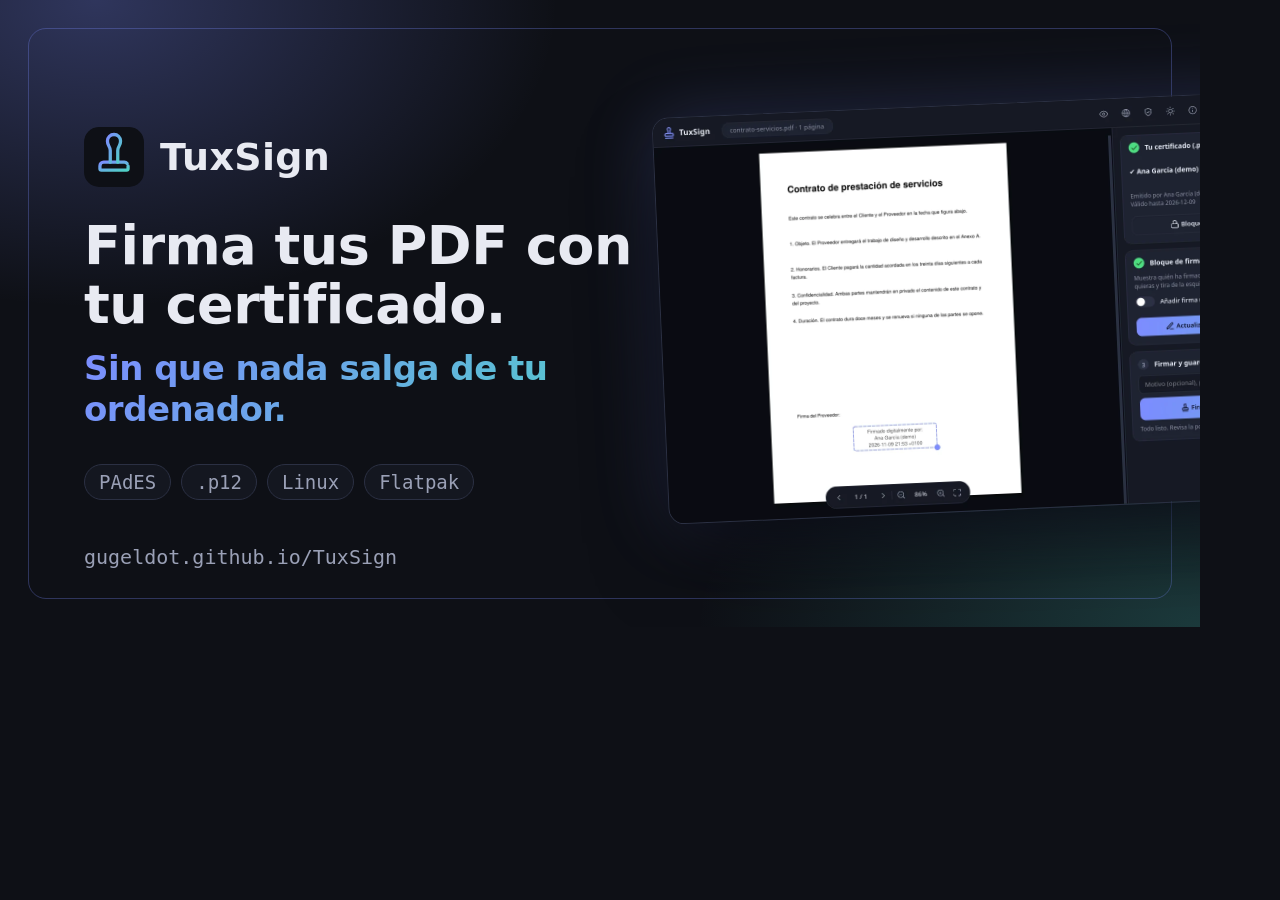
==== docs/assets/og/src/og-tuxsign.html @ f3bd9c62 "Add full SEO/Open Graph/Twitter metadata, favicons and a 1200x627 OG image with its template Replace" ====
<!DOCTYPE html><html lang="es"><head><meta charset="utf-8"><title>OG - TuxSign</title>
<style>
/* Palette taken from docs/assets/site.css (dark theme) */
:root{--bg:#0E1016;--surface:#161923;--border:#2B3043;--text:#E8EAF2;--muted:#9AA0B6;--a:#7C8CFF;--b:#4FD1C5}
*{margin:0;padding:0;box-sizing:border-box}
html,body{width:1200px;height:627px;overflow:hidden}
body{background:var(--bg);color:var(--text);font-family:Inter,'Noto Sans','DejaVu Sans',Arial,sans-serif;position:relative}
body::before{content:'';position:absolute;inset:0;background:radial-gradient(ellipse 55% 70% at 8% 0%,rgba(124,140,255,.30),transparent 70%),radial-gradient(ellipse 60% 60% at 100% 100%,rgba(79,209,197,.22),transparent 70%)}
body::after{content:'';position:absolute;inset:28px;border:1px solid rgba(124,140,255,.30);border-radius:18px}
.col{position:absolute;z-index:2;left:84px;top:0;bottom:0;width:560px;display:flex;flex-direction:column;justify-content:center}
.brand{display:flex;align-items:center;gap:16px;font-weight:800;font-size:38px;letter-spacing:.3px;margin-bottom:30px}
.brand img{width:60px;height:60px;border-radius:15px}
h1{font-size:54px;line-height:1.08;font-weight:800;letter-spacing:-.5px}
h1 span{display:block;margin-top:14px;font-size:34px;line-height:1.2;font-weight:700;background:linear-gradient(135deg,var(--a),var(--b));-webkit-background-clip:text;background-clip:text;color:transparent}
.tags{display:flex;gap:10px;margin-top:34px;font-family:'JetBrains Mono','DejaVu Sans Mono',monospace;font-size:19px;color:var(--muted)}
.tags b{font-weight:500;padding:6px 14px;border:1px solid var(--border);border-radius:999px;background:rgba(22,25,35,.8)}
.url{position:absolute;z-index:2;left:84px;bottom:58px;font-family:'JetBrains Mono','DejaVu Sans Mono',monospace;font-size:20px;color:var(--muted)}
/* screenshot of the real app, bleeding off the right edge */
.shot{position:absolute;z-index:1;left:660px;top:104px;width:640px;height:407px;border-radius:16px;border:1px solid var(--border);overflow:hidden;box-shadow:0 40px 90px -20px rgba(0,0,0,.8),0 0 70px rgba(124,140,255,.22);transform:rotate(-2.5deg)}
.shot img{display:block;width:100%;height:100%;object-fit:cover;object-position:left top}
</style></head><body>
<div class="col">
  <div class="brand"><img src="../../favicon.svg" alt="">TuxSign</div>
  <h1>Firma tus PDF con tu certificado.<span>Sin que nada salga de tu ordenador.</span></h1>
  <div class="tags"><b>PAdES</b><b>.p12</b><b>Linux</b><b>Flatpak</b></div>
</div>
<div class="shot"><img src="../../block-es-dark.webp" alt=""></div>
<div class="url">gugeldot.github.io/TuxSign</div>
</body></html>
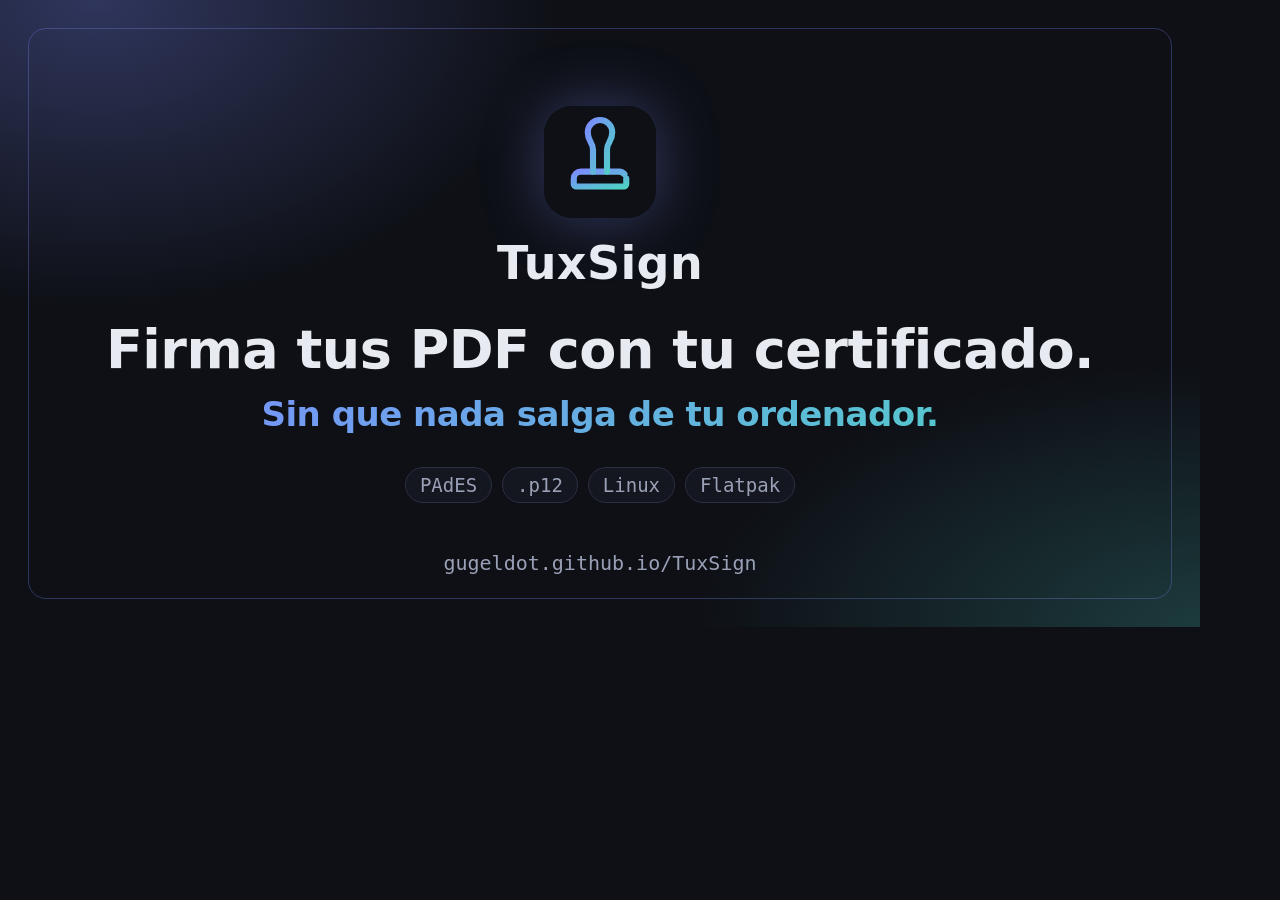
==== commit 74d788d6: "OG image: drop the app screenshot, center the composition Co-Authored-By: Claude Sonnet 5.5 <noreply" ====
--- a/docs/assets/og/src/og-tuxsign.html
+++ b/docs/assets/og/src/og-tuxsign.html
@@ -7,23 +7,19 @@
 body{background:var(--bg);color:var(--text);font-family:Inter,'Noto Sans','DejaVu Sans',Arial,sans-serif;position:relative}
 body::before{content:'';position:absolute;inset:0;background:radial-gradient(ellipse 55% 70% at 8% 0%,rgba(124,140,255,.30),transparent 70%),radial-gradient(ellipse 60% 60% at 100% 100%,rgba(79,209,197,.22),transparent 70%)}
 body::after{content:'';position:absolute;inset:28px;border:1px solid rgba(124,140,255,.30);border-radius:18px}
-.col{position:absolute;z-index:2;left:84px;top:0;bottom:0;width:560px;display:flex;flex-direction:column;justify-content:center}
-.brand{display:flex;align-items:center;gap:16px;font-weight:800;font-size:38px;letter-spacing:.3px;margin-bottom:30px}
-.brand img{width:60px;height:60px;border-radius:15px}
-h1{font-size:54px;line-height:1.08;font-weight:800;letter-spacing:-.5px}
+.col{position:absolute;z-index:2;left:0;right:0;top:0;bottom:0;display:flex;flex-direction:column;align-items:center;justify-content:center;text-align:center;padding-bottom:18px}
+.brand{display:flex;flex-direction:column;align-items:center;gap:18px;font-weight:800;font-size:46px;letter-spacing:.4px;margin-bottom:30px}
+.brand img{width:112px;height:112px;border-radius:28px;box-shadow:0 0 60px rgba(124,140,255,.35)}
+h1{font-size:54px;line-height:1.1;white-space:nowrap;font-weight:800;letter-spacing:-.5px}
 h1 span{display:block;margin-top:14px;font-size:34px;line-height:1.2;font-weight:700;background:linear-gradient(135deg,var(--a),var(--b));-webkit-background-clip:text;background-clip:text;color:transparent}
-.tags{display:flex;gap:10px;margin-top:34px;font-family:'JetBrains Mono','DejaVu Sans Mono',monospace;font-size:19px;color:var(--muted)}
+.tags{display:flex;gap:10px;margin-top:32px;justify-content:center;font-family:'JetBrains Mono','DejaVu Sans Mono',monospace;font-size:19px;color:var(--muted)}
 .tags b{font-weight:500;padding:6px 14px;border:1px solid var(--border);border-radius:999px;background:rgba(22,25,35,.8)}
-.url{position:absolute;z-index:2;left:84px;bottom:58px;font-family:'JetBrains Mono','DejaVu Sans Mono',monospace;font-size:20px;color:var(--muted)}
-/* screenshot of the real app, bleeding off the right edge */
-.shot{position:absolute;z-index:1;left:660px;top:104px;width:640px;height:407px;border-radius:16px;border:1px solid var(--border);overflow:hidden;box-shadow:0 40px 90px -20px rgba(0,0,0,.8),0 0 70px rgba(124,140,255,.22);transform:rotate(-2.5deg)}
-.shot img{display:block;width:100%;height:100%;object-fit:cover;object-position:left top}
+.url{position:absolute;z-index:2;left:0;right:0;text-align:center;bottom:52px;font-family:'JetBrains Mono','DejaVu Sans Mono',monospace;font-size:20px;color:var(--muted)}
 </style></head><body>
 <div class="col">
   <div class="brand"><img src="../../favicon.svg" alt="">TuxSign</div>
   <h1>Firma tus PDF con tu certificado.<span>Sin que nada salga de tu ordenador.</span></h1>
   <div class="tags"><b>PAdES</b><b>.p12</b><b>Linux</b><b>Flatpak</b></div>
 </div>
-<div class="shot"><img src="../../block-es-dark.webp" alt=""></div>
 <div class="url">gugeldot.github.io/TuxSign</div>
 </body></html>
